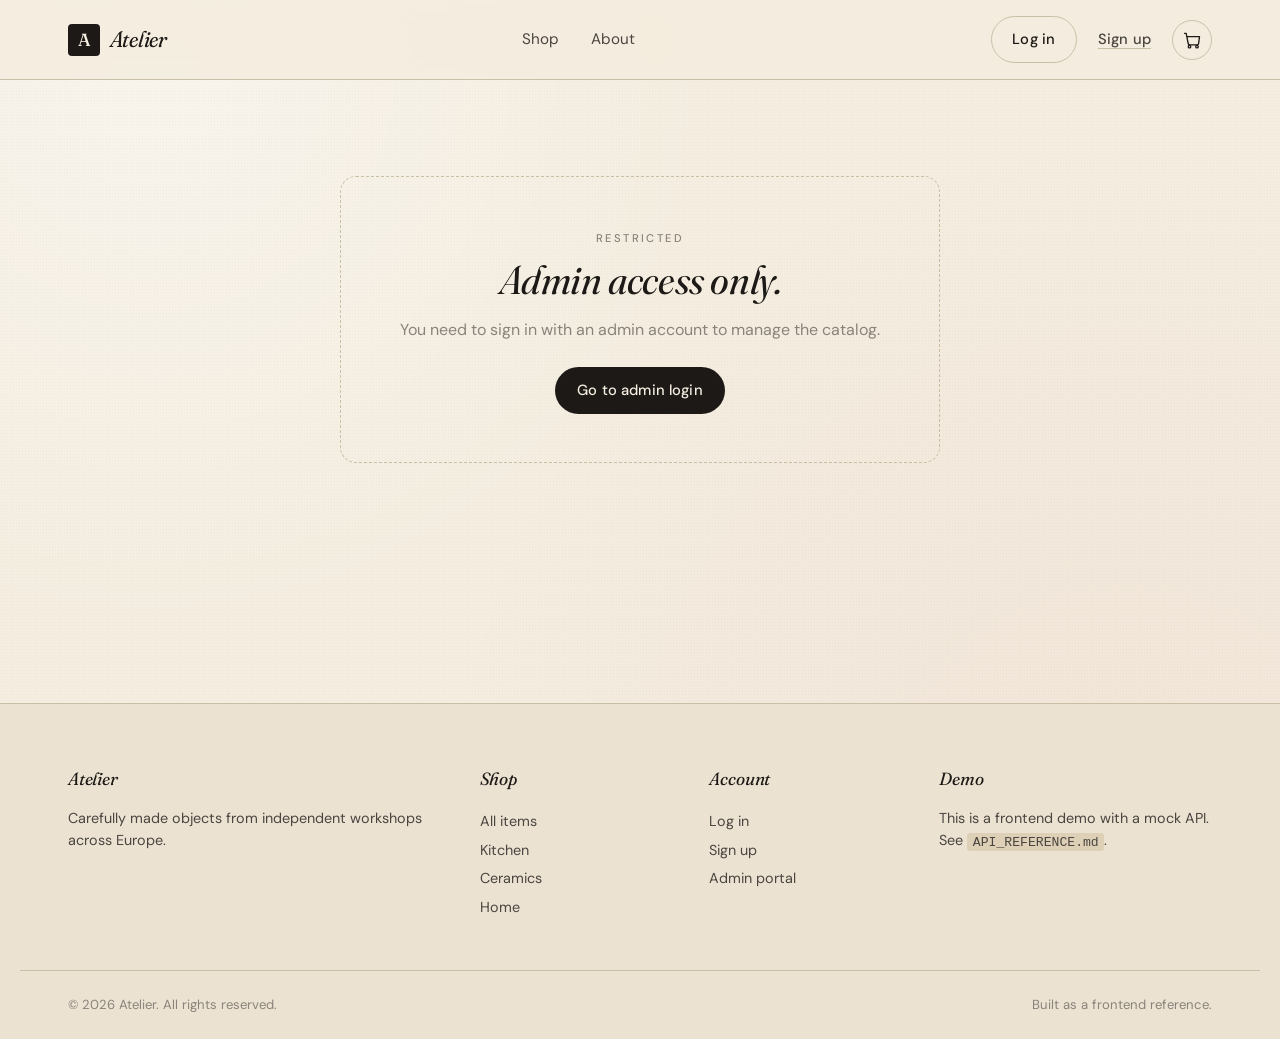
==== ui/pages/admin-dashboard/index.html @ aaf065b7 "making some code reafctoring and cleanup, mainly moving all the html files into a ui/pages folder, a" ====
<!doctype html>
<html lang="en">
<head>
  <meta charset="utf-8">
  <meta name="viewport" content="width=device-width, initial-scale=1">
  <title>Admin dashboard — Atelier</title>
  <link rel="stylesheet" href="./styles.css">
</head>
<body>
  <header class="site-header" id="site-header"></header>

  <main>
    <div class="admin-page" id="admin-root">
      <div class="admin-header">
        <div>
          <span class="eyebrow">Admin</span>
          <h1>Manage catalog</h1>
          <p class="muted" style="margin-top:0.5rem;">
            Add, edit, or remove items. Changes appear instantly in the shop.
          </p>
        </div>
      </div>

      <div class="admin-grid">
        <aside class="admin-form">
          <h3 id="form-title">Add a new product</h3>
          <form id="product-form" novalidate>
            <div class="field">
              <label for="name">Name</label>
              <input id="name" name="name" type="text" required>
            </div>

            <div class="field-row">
              <div class="field">
                <label for="price">Price (EUR)</label>
                <input id="price" name="price" type="number" step="0.01" min="0" required>
              </div>
              <div class="field">
                <label for="stock">Stock</label>
                <input id="stock" name="stock" type="number" min="0" required value="1">
              </div>
            </div>

            <div class="field">
              <label for="category">Category</label>
              <input id="category" name="category" type="text" required
                     placeholder="e.g. kitchen, ceramics, home">
            </div>

            <div class="field">
              <label for="image">Image URL</label>
              <input id="image" name="image" type="url"
                     placeholder="https://…">
            </div>

            <div class="field">
              <label for="tags">Tags (comma-separated)</label>
              <input id="tags" name="tags" type="text"
                     placeholder="brass, lighting, workspace">
            </div>

            <div class="field">
              <label for="description">Description</label>
              <textarea id="description" name="description" rows="4" required></textarea>
            </div>

            <div style="display:flex; gap:0.6rem;">
              <button id="form-submit" type="submit" class="btn btn-primary btn-block">Add product</button>
              <button id="cancel-edit" type="button" class="btn btn-ghost" hidden>Cancel</button>
            </div>
          </form>
        </aside>

        <div id="admin-table-wrap"></div>
      </div>
    </div>
  </main>

  <footer class="site-footer" id="site-footer"></footer>

  <script type="module" src="./page.js"></script>
</body>
</html>
---- ui/pages/admin-dashboard/styles.css ----
@import '../../shared/main.css';
@import '../../shared/components.css';
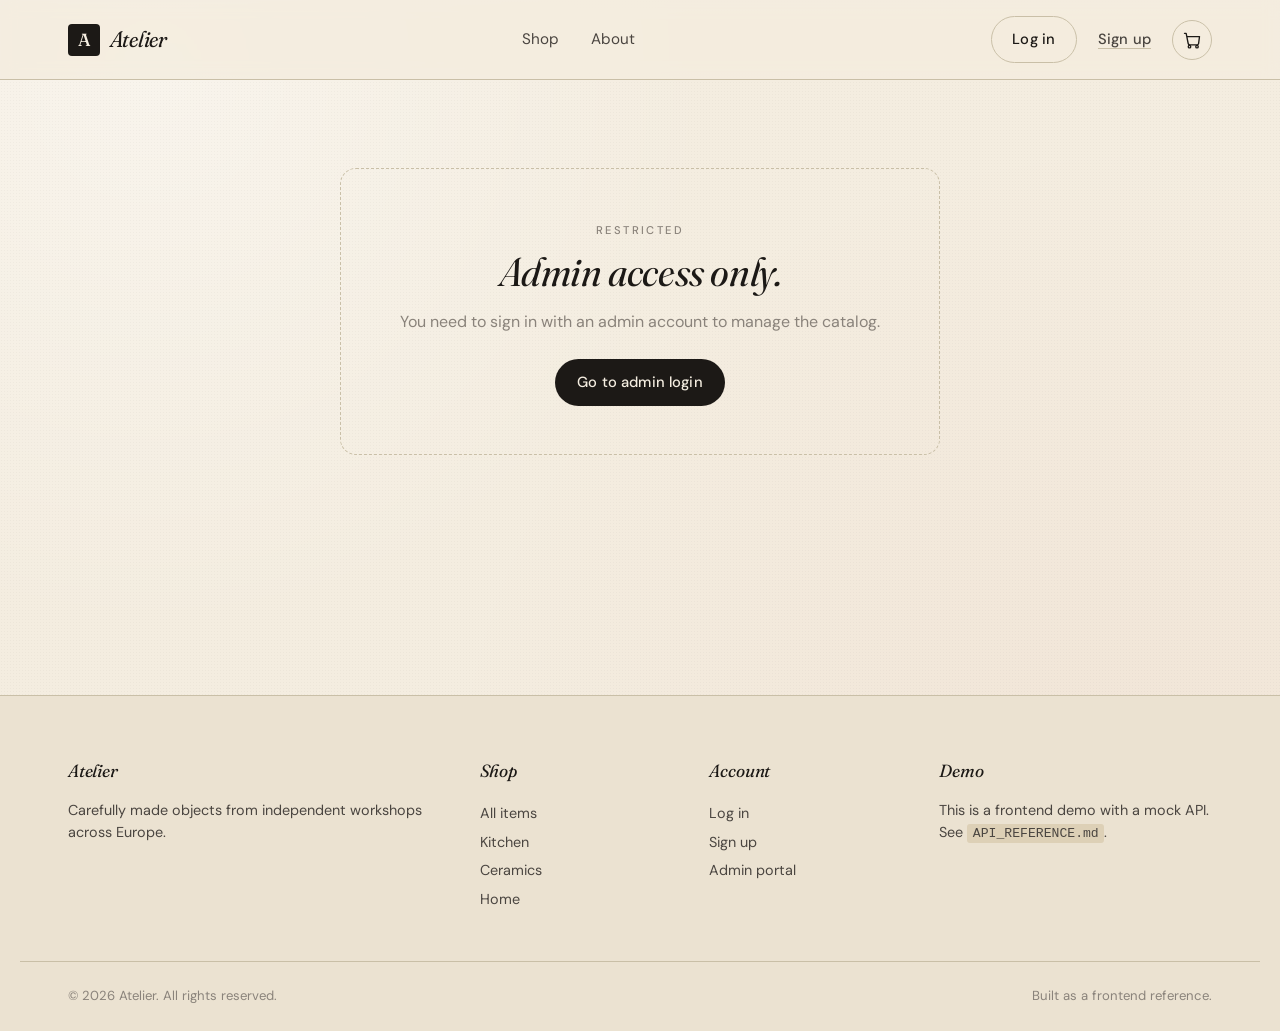
==== commit 2e55fa2d: "making some ui changes to accommodate the new header height and the fixed position of header and fil" ====
--- a/ui/pages/admin-dashboard/index.html
+++ b/ui/pages/admin-dashboard/index.html
@@ -32,7 +32,7 @@
 
             <div class="field-row">
               <div class="field">
-                <label for="price">Price (EUR)</label>
+                <label for="price">Price (DZD)</label>
                 <input id="price" name="price" type="number" step="0.01" min="0" required>
               </div>
               <div class="field">
--- a/ui/pages/admin-dashboard/styles.css
+++ b/ui/pages/admin-dashboard/styles.css
@@ -1,2 +1,109 @@
 @import '../../shared/main.css';
-@import '../../shared/components.css';
+
+/* ============================================================================
+	 ADMIN DASHBOARD
+	 ============================================================================ */
+.admin-page {
+	max-width: var(--page-max);
+	margin: 0 auto;
+	padding: 2rem var(--page-pad) 5rem;
+}
+.admin-header {
+	border-bottom: 1px solid var(--rule);
+	padding-bottom: 1.5rem;
+	margin-bottom: 2rem;
+	display: flex;
+	justify-content: space-between;
+	align-items: end;
+	gap: 2rem;
+	flex-wrap: wrap;
+}
+.admin-header h1 {
+	font-style: italic;
+	font-variation-settings: 'opsz' 80;
+}
+.admin-header .eyebrow { display: block; margin-bottom: 0.4rem; }
+
+.admin-grid {
+	display: grid;
+	grid-template-columns: 380px 1fr;
+	gap: 3rem;
+	align-items: start;
+}
+
+.admin-form {
+	background: var(--paper-warm);
+	border: 1px solid var(--rule);
+	border-radius: var(--radius);
+	padding: 1.75rem;
+	position: sticky;
+	top: 100px;
+}
+.admin-form h3 {
+	font-family: var(--font-display);
+	font-style: italic;
+	font-variation-settings: 'opsz' 40;
+	margin-bottom: 1.2rem;
+}
+
+.admin-table {
+	width: 100%;
+	border-collapse: collapse;
+}
+.admin-table thead th {
+	text-align: left;
+	font-size: 0.72rem;
+	letter-spacing: 0.14em;
+	text-transform: uppercase;
+	color: var(--ink-mute);
+	font-weight: 500;
+	padding: 0.6rem 0.75rem;
+	border-bottom: 1px solid var(--rule);
+}
+.admin-table tbody td {
+	padding: 1rem 0.75rem;
+	border-bottom: 1px solid var(--rule-soft);
+	font-size: 0.9rem;
+	vertical-align: middle;
+}
+.admin-table tbody tr:hover { background: rgba(28, 25, 22, 0.02); }
+.admin-table .thumb {
+	width: 50px; aspect-ratio: 1;
+	border-radius: var(--radius-sm);
+	object-fit: cover;
+	background: var(--paper-deep);
+}
+.admin-table .name-cell {
+	font-family: var(--font-display);
+	font-size: 1.05rem;
+	font-style: italic;
+}
+.admin-table .price-cell {
+	font-feature-settings: 'tnum';
+	font-weight: 500;
+}
+.admin-table .stock-cell.low { color: var(--accent); }
+.admin-table .actions { white-space: nowrap; text-align: right; }
+
+.admin-not-authorized {
+	max-width: 600px;
+	margin: 4rem auto;
+	text-align: center;
+	padding: 3rem;
+	border: 1px dashed var(--rule);
+	border-radius: var(--radius-lg);
+}
+
+/* ============================================================================
+	 RESPONSIVE
+	 ============================================================================ */
+@media (max-width: 980px) {
+	.admin-grid { grid-template-columns: 1fr; }
+	.admin-form { position: static; }
+}
+@media (max-width: 640px) {
+	.admin-table { font-size: 0.82rem; }
+	.admin-table .thumb { width: 36px; }
+	.admin-table thead th:nth-child(3),
+	.admin-table tbody td:nth-child(3) { display: none; }
+}
